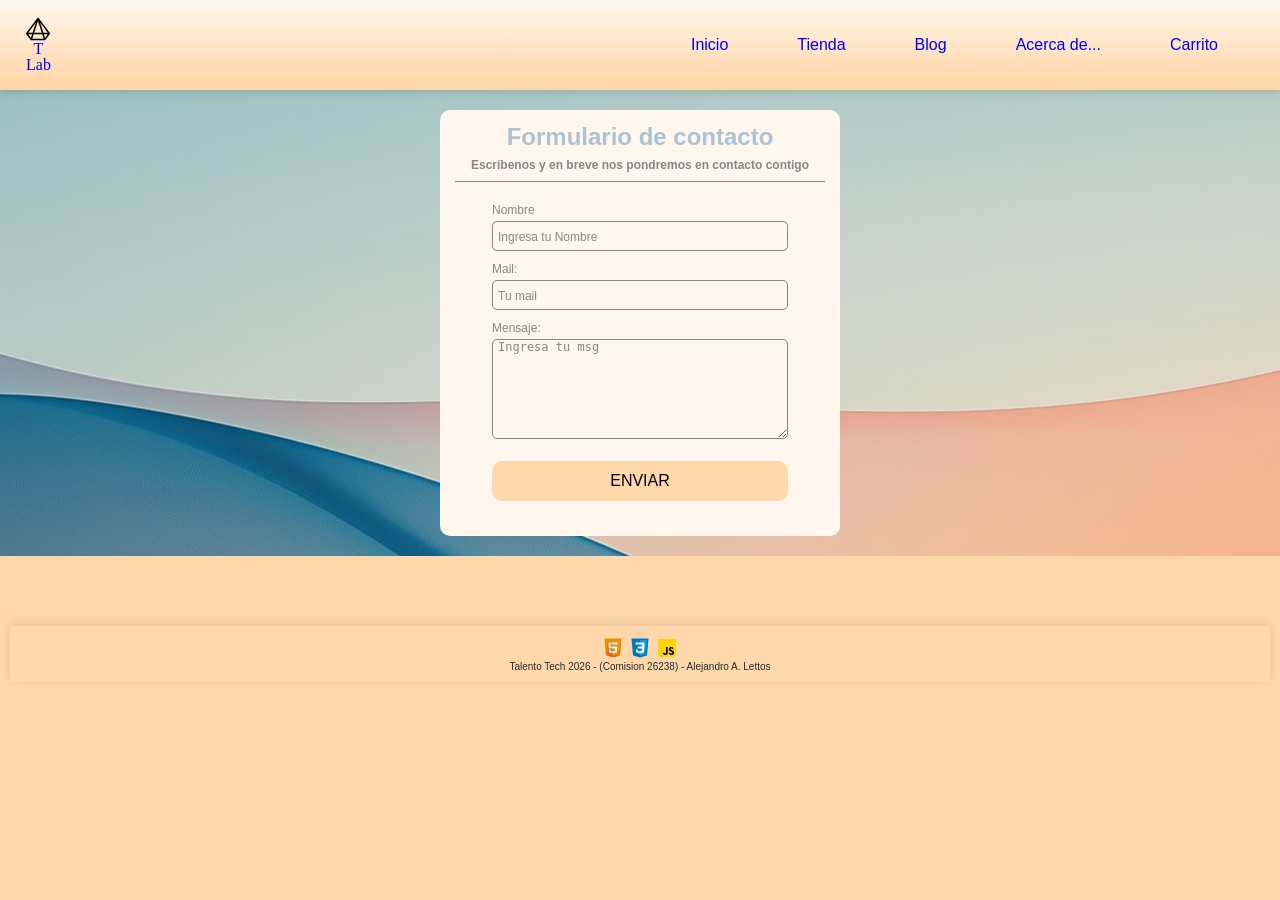
==== pages/contacto.html @ 17f5978a "preEntrega V1.2" ====
<!DOCTYPE html>
<html lang="en">

<head>
    <meta charset="UTF-8">
    <meta name="viewport" content="width=device-width, initial-scale=1.0">
    <title>Contacto</title>
    <link rel="stylesheet" href="../index.css">
</head>

<body>
    <header>
        <div class="hdr-cnt">

        </div>
        <nav class="nav-cnt">
            <div class="mnu-lgo">
                <a href="../index.html">
                    <div class="mnu-lgo-cnt"><img class="mnu-ico" src="../img/logo.svg" alt="Logo JS" width="24"
                            height="24"></div>
                    <div class="mnu-lgo-cnt">T</div>
                    <div class="mnu-lgo-cnt">Lab</div>
                </a>
            </div>
            <div class="mnu-cnt">
                <ul class="mnu-lst">
                    <li>
                        <a href="../index.html">Inicio</a>
                    </li>
                    <li>
                        <a href="../pages/plp.html">Tienda</a>
                    </li>
                    <li>
                        <a href="../pages/blog.html">Blog</a>
                    </li>
                    <li>
                        <a href="../pages/us.html">Acerca de...</a>
                    </li>
                    <li>
                        <a href="./pages/carrito.html">Carrito</a>
                    </li>
                </ul>
            </div>
        </nav>
    </header>

    <main>
        <section class="scn-cnt">
            <div class="frm-cnt">
                <form action="https://formspree.io/f/mjyvovvp" method="post">
                    <h1>Formulario de contacto</h1>
                    <h3>Escríbenos y en breve nos pondremos en contacto contigo</h3>
                    <div class="sep"></div>
                    <p>
                        <label for="nombre" class="lbl-nombre">Nombre</label>
                        <input type="text" id:"nombre" name="nombre" placeholder="Ingresa tu Nombre" required>
                    </p>
                    <p>
                        <label for="mail" class="lbl-mail">Mail:</label>
                        <input type="email" id:"mail" name="mail" placeholder="Tu mail" required>
                    </p>
                    <p>
                        <label for="msg" class="lbl-msg">Mensaje:</label>
                        <textarea type="text" id:"msg" name="msg" placeholder="Ingresa tu msg" required></textarea>
                    </p>
                    <button type="submit">Enviar</button>
                </form>
            </div>
        </section>
    </main>
    <footer class="ftr-cnt">
        <div class="ftr-scl">
            <i class="fab fa-instagram"></i>
            <i class="fab fa-twitter"></i>
            <i class="fab fa-facebook"></i>
            <i class="fab fa-google-plus-g"></i>
            <i class="fab fa-font-awesome"></i>
        </div>
        <div class="ftr-pay">
            <i class="fab fa-cc-visa"></i>
            <i class="fab fa-cc-amex"></i>
            <i class="fab fa-cc-mastercard"></i>
        </div>
        <div class="site-autor">
            <div>
                <img src="../img/icons8-html-5-48.png" alt="HTML" width="24" height="24">
                <img src="../img/icons8-css3-48.png" alt="CSS" width="24" height="24">
                <img src="../img/icons8-javascript-48.png" alt="JS" width="24" height="24">
            </div>
            <small>Talento Tech 2026 - (Comision 26238) - Alejandro A. Lettos</small>
        </div>
    </footer>
</body>

</html>
---- index.css ----
@import url('https://fonts.googleapis.com/css2?family=BBH+Bartle&family=Roboto+Mono:ital,wght@0,100..700;1,100..700&display=swap');

/* TABULA RASA CSS */
/* https://css-tricks.com/reboot-resets-reasoning/ */
/* http://meyerweb.com/eric/tools/css/reset/ */
/* https://html5doctor.com/html-5-reset-stylesheet/ */


* {
    margin: 0;
    padding: 0;
    border: 0;
    outline: 0;
    box-sizing: border-box;
    font-size: 100%;
    /* font: inherit; */
    vertical-align: baseline;
    background: transparent;
}

article,
aside,
details,
figcaption,
figure,
footer,
header,
hgroup,
menu,
nav,
section {
    display: block;
}


:root {

    --color-darkteal: #242E2D;
    --color-iceblue: #ADC2D3;
    --color-smoke: #848884;
    --color-pri: #fed7aa;
    --color-sec: #fff7ed;
    --color-hov: #09ff00;



}

/* HTML5 display-role reset for older browsers */
article,
aside,
details,
figcaption,
figure,
footer,
header,
hgroup,
menu,
nav,
section {
    display: block;
}

body {
    background-color: var(--color-pri);
    color: var(--color-darkteal);
    line-height: 1.0;
    font-family: 'Roboto', sans-serif !important;
}

nav,
ol,
ul {
    list-style: none;
}

a {
    text-decoration: none;
}


/* CLASES GENERICAS */

/* Clase para identificar Area para debug */
.showme {
    border: 1px dashed yellowgreen;
}

.showme1 {
    border: 1px dashed red;
}

.showme2 {
    border: 1px dashed blue;
}

/* Separador */
.sep {
    width: 100%;
    height: 0.5px;
    background-color: var(--color-smoke);
    margin-bottom: 20px;
}


/* Clases utilitarias de espaciado reutilizadas en varias secciones */
.section-p1 {
    padding: 40px 80px;
}

.section-m1 {
    margin: 40px 0;
}


/* Clases de Efecto Degradado para Texto */
.txt-fx1 {
    font-size: 72px;
    background: linear-gradient(to right, #1ab9e0, #0d22e4, #fc04c6);
    -webkit-background-clip: text;
    background-clip: text;
    -webkit-text-fill-color: transparent;
    color: transparent;
}

.txt-fx2 {
    font-size: 72px;
    background: -webkit-linear-gradient(var(--color-iceblue), var(--color-darkteal));
    -webkit-background-clip: text;
    background-clip: text;
    -webkit-text-fill-color: transparent;
    color: transparent;
}



/* ============================================================
   PAGE:    index.html
   TAGS:    header > toprow
   DESC:    TOPROW - Banner / Info
   ============================================================ */

header {
    position: sticky;
    top: 0;
    z-index: 999;
}

.trow-cnt {
    display: flex;
    justify-content: space-between;
    flex-wrap: nowrap;
    color: var(--color-iceblue);
    background-color: var(--color-darkteal);
    width: 100%;
    font-size: 14px;
}

.trow-bnr {
    flex: 1;
    display: flex;
    align-items: center;
    justify-content: center;
    padding: 3px 0;
    width: 85%;
}

.trow-hoy {
    display: flex;
    align-items: center;
    justify-content: center;
    padding: 0.5rem;
    width: 15%;
    border-left: 1px solid var(--color-iceblue);
}

#fecha,
#hora {
    font-weight: bold;
    font-size: 10px;
    color: var(--color-iceblue);
}

/* ============================================================
   PAGE:    index.html
   TAGS:    header > navbar
   DESC:    NAVBAR - Menu Opciones
   ============================================================ */

.nav-cnt {
    display: flex;
    justify-content: space-around;
    background: linear-gradient(to top, #fed7aa 10%, #fff7ed 100%);
    padding: 1rem;
    height: 90px;
    /* border: var(--color-iceblue) solid 1px; */
    box-shadow: 0 2px 8px rgba(0, 0, 0, 0.15);
    /* margin-bottom: 40px; */
}

.mnu-ico {
    rotate: 180deg;
}

.mnu-lgo {
    display: flex;
    flex: 1;
    justify-content: flex-start;
    flex-wrap: wrap;
    align-items: center;
    width: 50%;
    /* navbar Area Logo */
    padding: auto;
    margin-left: 10px;
    font-family: "BBH Bartle" !important;
    font-size: 16px;
    /* margin-bottom: 40px; */
}

.mnu-lgo-cnt {
    display: flex;
    justify-content: center;
    /* background: linear-gradient(to left, #fed7aa 30%, #fff7ed 70%); */
}


.mnu-cnt {
    display: flex;
    justify-content: flex-end;
    gap: 1rem;
    flex: 1;
    width: 50%;
}



.mnu-lst {
    display: flex;
    justify-content: space-between;
    gap: 15px;
    align-items: baseline;
    list-style: none;
    width: 90%;
    /* navbar resto Area Menu */
    padding: 5px;
    margin: auto;
}

.mnu-lst li {
    margin: 0 10px;
}

.mnu-lst a:hover {
    background-color: #fed7aa;
}


.mobile {
    display: none;
    align-items: center;
}


@media (max-width:768px) {
    .mnu-cnt {
        display: flex;
        flex-direction: column;
        align-items: flex-start;
        justify-content: flex-start;
        position: fixed;
        right: -300px;
        top: 0;
        height: 100vh;
        width: 300px;
        background-color: #ADC2D3;
        box-shadow: 0 40px 40px rgba(0, 0, 0, 0.1);
        transition: 0.3s;
    }

    .mnt-lst {
        margin-bottom: 25px;
    }

    .mobile {
        display: flex;
        align-items: center;

    }

    .mobile i {
        color: #ADC2D3;
        font-size: 24px;
        padding-left: 20px;
    }

    .active {
        right: 0;

    }

    .close {
        display: initial;
        position: absolute;
        top: 20px;
        left: 20px;
        font-size: 24px;
    }

}


/* ============================================================
   PAGE:    index.html
   TAGS:    footer > ...
   DESC:    FOOTER - Opciones
   ============================================================ */

.ftr-cnt {
    padding: 10px;
    margin-bottom: 5px;
}

.ftr-scl {
    margin-bottom: 5px;
}

.ftr-pay {
    margin-bottom: 40px;
}

.site-autor {
    box-shadow: 0 -2px 10px rgba(0, 0, 0, 0.1);
    /* border-top: var(--color-iceblue) solid 0.5px; */
    font-size: 10px;
    display: flex;
    flex-direction: column;
    justify-content: center;
    align-items: center;
    padding: 10px;
    width: 100%;
}



/* ============================================================
   PAGE:    contact.html
   TAGS:    main > section > form
   DESC:    Contact Form - Enlaza a FormsPree
   ============================================================ */


.scn-cnt {
    display: flex;
    justify-content: center;
    top: 0;
    left: 0;
    background-image: url("../img/FondoContacto.jpg");
    /* background-color: var(--color-darkteal); */
    margin-bottom: 20PX;
}

/*
.frm-cnt {
    display: flex;
    justify-content: center;
}
*/

.frm-cnt {
    width: 400px;
    height: auto;
    margin: 20px auto;
    border-radius: 10px;
    background-color: var(--color-sec);
    padding: 15px;
    text-align: center;
}


input {
    background-color: var(--color-sec);
    width: 80%;
    height: 30px;
    border-radius: 5px;
    border-style: solid;
    border-width: 1px;
    border-color: var(--color-smoke);
    margin-top: 5px;
    padding-left: 5px;
    margin-bottom: 10px;
}

input::placeholder {
    font-size: 12px;
    color: var(--color-smoke);
}

textarea::placeholder {
    font-size: 12px;
    color: var(--color-smoke);
}


textarea {
    background-color: var(--color-sec);
    width: 80%;
    height: 100px;
    border-radius: 5px;
    border-style: solid;
    border-width: 1px;
    border-color: var(--color-smoke);
    margin-top: 5px;
    padding-left: 5px;
    margin-bottom: 10px;
}


label {
    display: inline-block;
    /* float: center; */
    color: var(--color-smoke);
    font-size: 12px;
    text-align: left;
    width: 80%;
}


button {
    height: 40px;
    padding-left: 5px;
    padding-right: 5px;
    margin-bottom: 20px;
    margin-top: 10px;
    text-transform: uppercase;
    background-color: var(--color-pri);
    border-color: var(--color-smoke);
    border-style: solid;
    border-radius: 10px;
    width: 80%;
    cursor: pointer;
}

button p {
    color: #fff;
}

span {
    color: var(--color-iceblue);
}


.aviso {
    font-size: 13px;
    color: #0e0e0e;
}


h1 {
    font-size: 24px;
    /* text-align: center; */
    padding-bottom: 10px;
    color: var(--color-iceblue);
}

h3 {
    font-size: 12px;
    text-align: center;
    padding-bottom: 10px;
    color: var(--color-smoke);
}

form p {
    font-size: 14px;
    color: var(--color-darkteal);
    text-align: center;
}



/* ============================================================
   PAGE:    index.html
   TAGS:    main > section > HERO
   DESC:    Hero Section con imagen de fondo y texto destacado
   ============================================================ */


.main-hero {
    background-image: url('../img/hero1.png');
    height: 95vh;
    width: 100%;
    background-size: cover;
    padding: 20px;
    /* margin-bottom: 40px; */
}


.main-hero .hero-cnt {
    width: 50%;
    z-index: 1;
}

.main-hero .hero-cnt h4 {
    color: var(--color-iceblue);
    margin-bottom: 10px;
    font-size: 1rem;
    /* margin-bottom: 20px; */
}

.main-hero .hero-cnt h2 {
    color: var(--color-darkteal);
    font-size: 2.5rem;
    margin: 20px 0;

}

.main-hero .hero-cnt h1 {
    color: var(--color-iceblue);
    font-size: 3rem;
    /* margin-bottom: 20px; */
}

.main-hero .hero-cnt p {
    color: var(--color-smoke);
    /* margin-bottom: 30px; */
}

.main-hero .hero-cnt .hero-btn {
    background-color: var(--color-darkteal);
    color: var(--color-iceblue);
    padding: 10px 25px;
    border-radius: 5px;
    cursor: pointer;
    width: auto;
    margin: 20px 0;
}

.hero-btn:hover {
    border: 1px;
    border-style: solid;
    border-color:var(--color-iceblue);
}


@media (max-width:1024px) {
    .main-hero {
        padding: 0 40px;
        height: 70vh;
        justify-content: center;
        background-position: top center;
    }
    .hero-cnt {
        width: 50% ;
    }
  
    .main-hero .hero-cnt h4 {
        font-size: 0.5rem;
    }

    .main-hero .hero-cnt h3 {
        font-size: 1.5rem;
    }

    .main-hero .hero-cnt h2 {
        font-size: 2rem;
    }

}

/* ============================================================
   PAGE:    index.html
   TAGS:    main > section > PLP
   DESC:    Section con lista de cards de productos.
   ============================================================ */


.plp-cnt {
    display: flex;
    flex-wrap: wrap;
    gap: 20px;
    padding: 20px;
}

.plp-cards {
    display: flex;
    flex-direction: column;
    height: 200px;
    width: 300px;
    flex: 1 1 300px; /* Crece, se encoje, base 250px */
    /* max-width: 300px; */
    background: var(--color-sec);
    border-radius: 8px;
    box-shadow: 0 2px 5px rgba(0, 0, 0, 0.1);
}
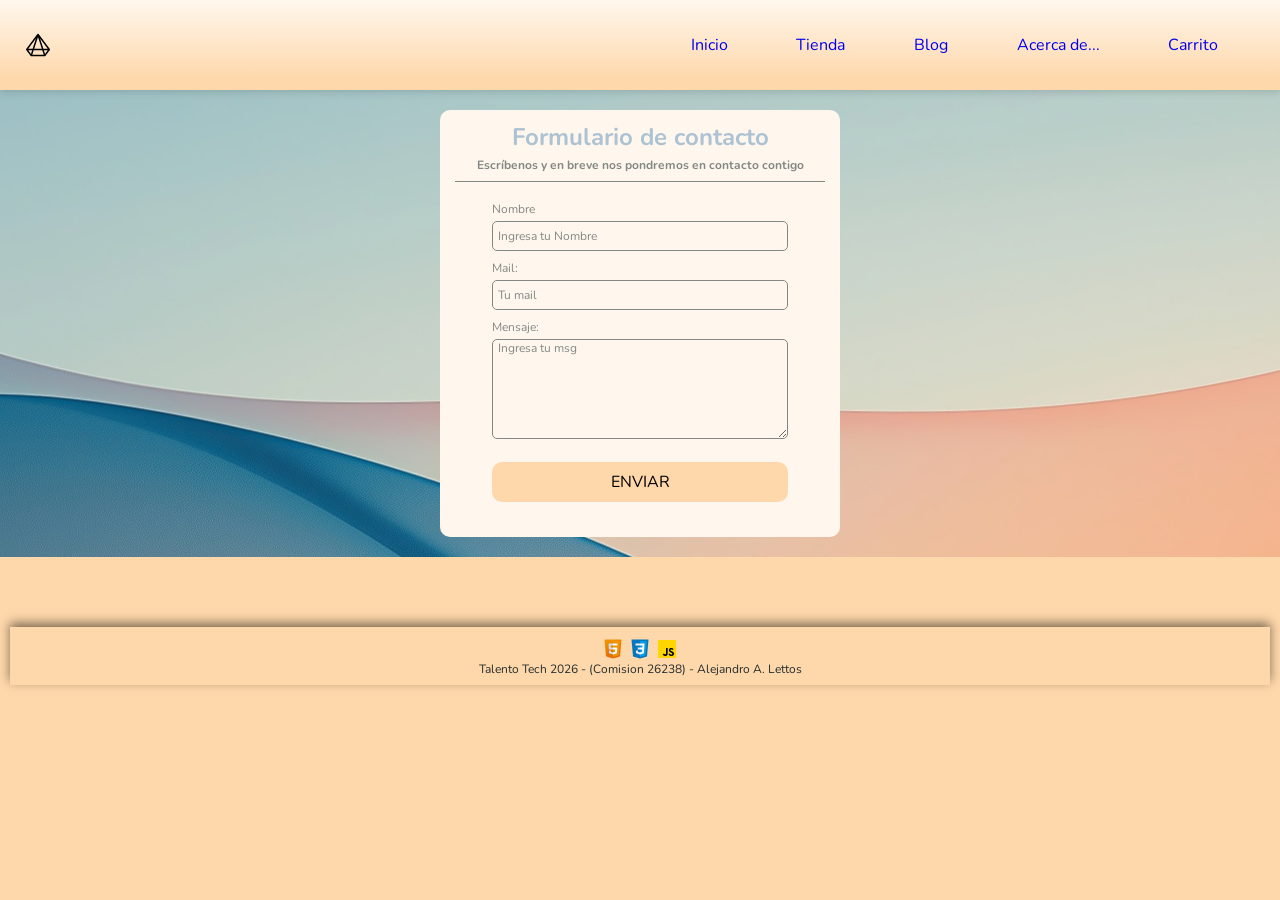
==== commit ba4bc892: "preEntrega - Checklist" ====
--- a/pages/contacto.html
+++ b/pages/contacto.html
@@ -18,8 +18,6 @@
                 <a href="../index.html">
                     <div class="mnu-lgo-cnt"><img class="mnu-ico" src="../img/logo.svg" alt="Logo JS" width="24"
                             height="24"></div>
-                    <div class="mnu-lgo-cnt">T</div>
-                    <div class="mnu-lgo-cnt">Lab</div>
                 </a>
             </div>
             <div class="mnu-cnt">
--- a/index.css
+++ b/index.css
@@ -1,4 +1,6 @@
-@import url('https://fonts.googleapis.com/css2?family=BBH+Bartle&family=Roboto+Mono:ital,wght@0,100..700;1,100..700&display=swap');
+@import url('https://fonts.googleapis.com/css2?family=Roboto+Mono:ital,wght@0,100..700;1,100..700&display=swap');
+@import url('https://fonts.googleapis.com/css2?family=Nunito:ital,wght@0,200..1000;1,200..1000&display=swap');
+
 
 /* TABULA RASA CSS */
 /* https://css-tricks.com/reboot-resets-reasoning/ */
@@ -16,6 +18,7 @@
     /* font: inherit; */
     vertical-align: baseline;
     background: transparent;
+    font-family: "Nunito", 'Roboto', sans-serif;
 }
 
 article,
@@ -116,6 +119,7 @@
 /* Clases de Efecto Degradado para Texto */
 .txt-fx1 {
     font-size: 72px;
+    font-weight: 750;
     background: linear-gradient(to right, #1ab9e0, #0d22e4, #fc04c6);
     -webkit-background-clip: text;
     background-clip: text;
@@ -149,19 +153,21 @@
 .trow-cnt {
     display: flex;
     justify-content: space-between;
+    align-items: center;
     flex-wrap: nowrap;
     color: var(--color-iceblue);
     background-color: var(--color-darkteal);
     width: 100%;
+    height: 30px;
     font-size: 14px;
 }
 
 .trow-bnr {
-    flex: 1;
+    /* flex: 1; */
     display: flex;
     align-items: center;
     justify-content: center;
-    padding: 3px 0;
+    padding: 0.5rem;
     width: 85%;
 }
 
@@ -209,11 +215,8 @@
     flex-wrap: wrap;
     align-items: center;
     width: 50%;
-    /* navbar Area Logo */
     padding: auto;
     margin-left: 10px;
-    font-family: "BBH Bartle" !important;
-    font-size: 16px;
     /* margin-bottom: 40px; */
 }
 
@@ -223,6 +226,9 @@
     /* background: linear-gradient(to left, #fed7aa 30%, #fff7ed 70%); */
 }
 
+.mnu-lgo-cnt a {
+    text-decoration: none;
+}
 
 .mnu-cnt {
     display: flex;
@@ -250,8 +256,12 @@
     margin: 0 10px;
 }
 
+.mnu-lst a {
+    text-decoration: none;
+}
 .mnu-lst a:hover {
     background-color: #fed7aa;
+    text-decoration: none;
 }
 
 
@@ -329,9 +339,9 @@
 }
 
 .site-autor {
-    box-shadow: 0 -2px 10px rgba(0, 0, 0, 0.1);
+    box-shadow: 0px -4px 10px rgba(0, 0, 0, 0.5);
     /* border-top: var(--color-iceblue) solid 0.5px; */
-    font-size: 10px;
+    font-size: 12px;
     display: flex;
     flex-direction: column;
     justify-content: center;
@@ -354,7 +364,7 @@
     justify-content: center;
     top: 0;
     left: 0;
-    background-image: url("../img/FondoContacto.jpg");
+    background-image: url("img/FondoContacto.jpg");
     /* background-color: var(--color-darkteal); */
     margin-bottom: 20PX;
 }
@@ -485,53 +495,54 @@
 
 
 .main-hero {
-    background-image: url('../img/hero1.png');
-    height: 95vh;
+    background-image: url('/img/hero1.png');
+    /* background-size: auto 300px; */
+    height: 75vh;
     width: 100%;
     background-size: cover;
-    padding: 20px;
+    padding: 10px 20px;
     /* margin-bottom: 40px; */
 }
 
 
-.main-hero .hero-cnt {
+.hero-cnt {
     width: 50%;
     z-index: 1;
 }
 
-.main-hero .hero-cnt h4 {
+.hero-cnt h4 {
     color: var(--color-iceblue);
     margin-bottom: 10px;
     font-size: 1rem;
     /* margin-bottom: 20px; */
 }
 
-.main-hero .hero-cnt h2 {
+.hero-cnt h2 {
     color: var(--color-darkteal);
     font-size: 2.5rem;
     margin: 20px 0;
 
 }
 
-.main-hero .hero-cnt h1 {
+.hero-cnt h1 {
     color: var(--color-iceblue);
     font-size: 3rem;
     /* margin-bottom: 20px; */
 }
 
-.main-hero .hero-cnt p {
+.hero-cnt p {
     color: var(--color-smoke);
     /* margin-bottom: 30px; */
 }
 
-.main-hero .hero-cnt .hero-btn {
+.hero-cnt .hero-btn {
     background-color: var(--color-darkteal);
     color: var(--color-iceblue);
     padding: 10px 25px;
     border-radius: 5px;
     cursor: pointer;
     width: auto;
-    margin: 20px 0;
+    margin: 15px 0;
 }
 
 .hero-btn:hover {
@@ -552,15 +563,15 @@
         width: 50% ;
     }
   
-    .main-hero .hero-cnt h4 {
+    .hero-cnt h4 {
         font-size: 0.5rem;
     }
 
-    .main-hero .hero-cnt h3 {
+    .hero-cnt h3 {
         font-size: 1.5rem;
     }
 
-    .main-hero .hero-cnt h2 {
+    .hero-cnt h2 {
         font-size: 2rem;
     }
 
@@ -568,25 +579,53 @@
 
 /* ============================================================
    PAGE:    index.html
-   TAGS:    main > section > PLP
-   DESC:    Section con lista de cards de productos.
+   TAGS:    main > section > PLP (Cards)
+   DESC:    Section con lista de cards de productos en el home.
    ============================================================ */
 
 
+.plp-cnt {
+    display: grid;
+    grid-template-columns: repeat(4, 1fr);
+    grid-template-rows: repeat(3, 225px);
+    gap: 24px;
+    margin-top: 40px;
+    margin-bottom: 40px;
+}
+
+.plp-cnt .plp-cards {
+    background-color: var(--color-pri);
+    /* border-radius: 5px; */
+    box-shadow: inset 0px 4px 10px rgba(0, 0, 0, 0.7);
+}
+
+.plp-cards:hover{
+    box-shadow: 0 0 15px var(--color-darkteal);
+}
+
+.plp-cards-video {
+    width: 225px;
+    height: 200px;
+}
+
+/*
 .plp-cnt {
     display: flex;
     flex-wrap: wrap;
     gap: 20px;
     padding: 20px;
 }
-
+*/
+
+/*
 .plp-cards {
     display: flex;
     flex-direction: column;
     height: 200px;
     width: 300px;
-    flex: 1 1 300px; /* Crece, se encoje, base 250px */
+    flex: 1 1 300px;
     /* max-width: 300px; */
+    /*
     background: var(--color-sec);
     border-radius: 8px;
     box-shadow: 0 2px 5px rgba(0, 0, 0, 0.1);
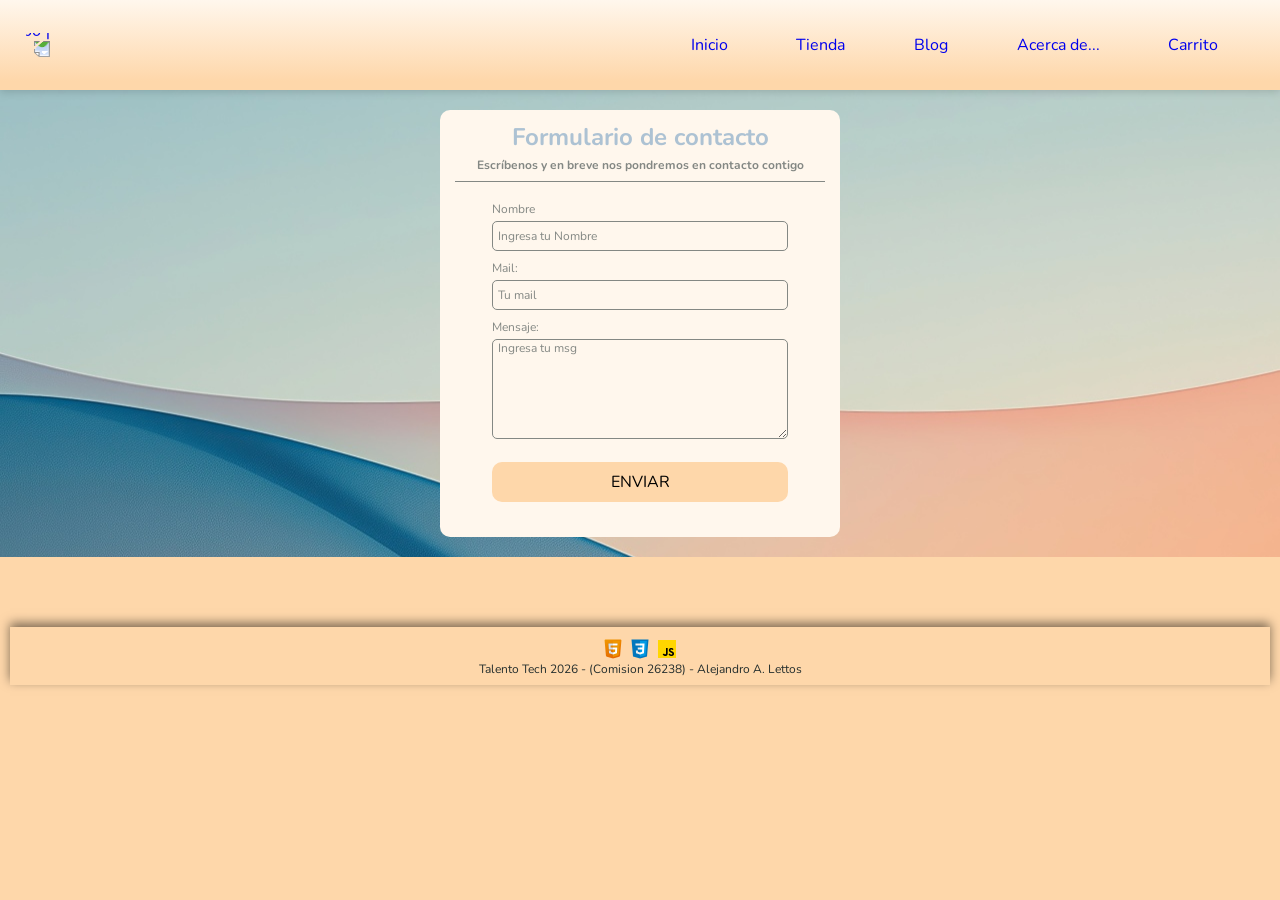
==== commit 710297ca: "preEntrega - Checklist4" ====
--- a/pages/contacto.html
+++ b/pages/contacto.html
@@ -16,7 +16,7 @@
         <nav class="nav-cnt">
             <div class="mnu-lgo">
                 <a href="../index.html">
-                    <div class="mnu-lgo-cnt"><img class="mnu-ico" src="../img/logo.svg" alt="Logo JS" width="24"
+                    <div class="mnu-lgo-cnt"><img class="mnu-ico" src="img/logo.svg" alt="Logo JS" width="24"
                             height="24"></div>
                 </a>
             </div>
--- a/index.css
+++ b/index.css
@@ -495,7 +495,7 @@
 
 
 .main-hero {
-    background-image: url('/img/hero1.png');
+    background-image: url("img/hero1.jpg");
     /* background-size: auto 300px; */
     height: 75vh;
     width: 100%;
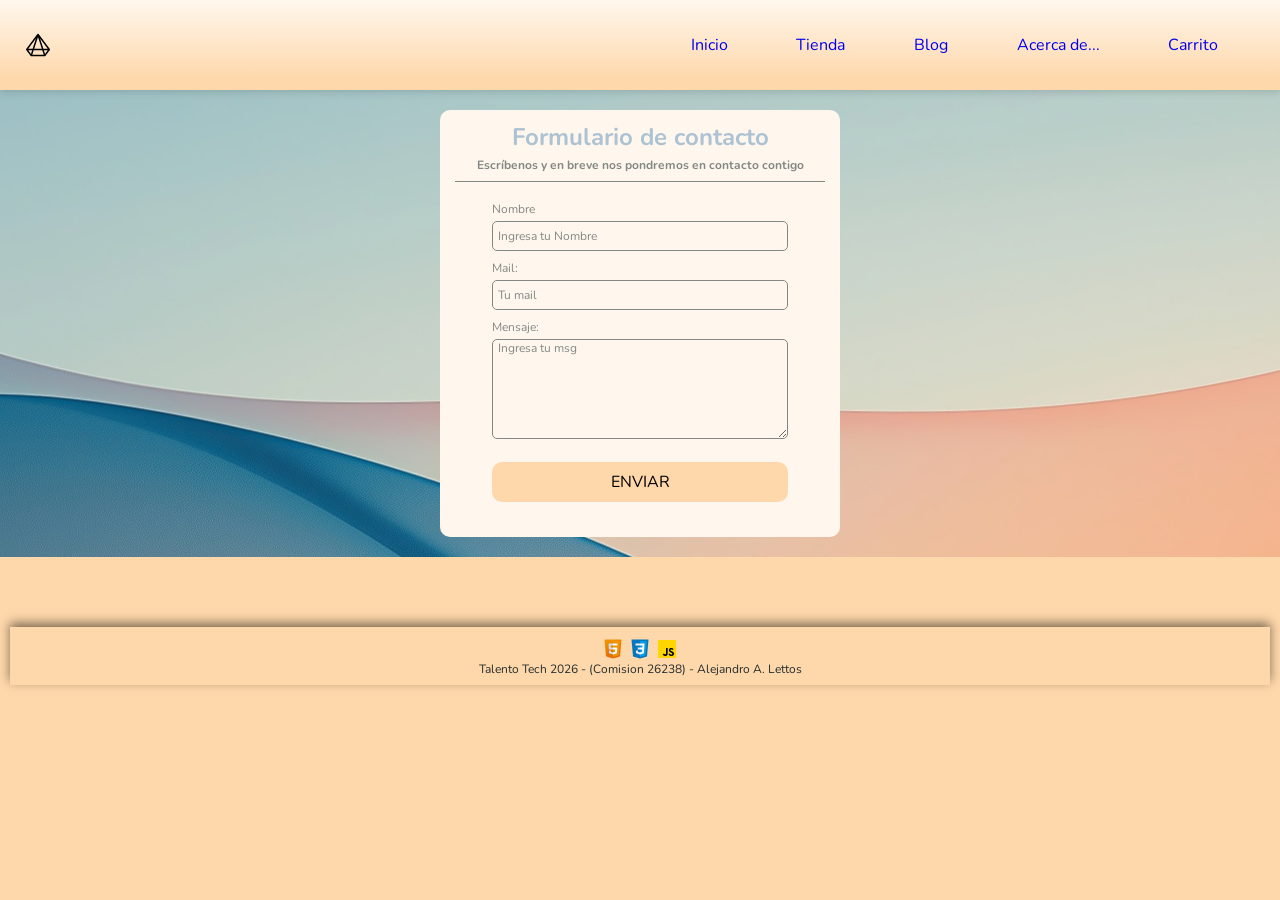
==== commit 79495d04: "preEntrega - Checklist5" ====
--- a/pages/contacto.html
+++ b/pages/contacto.html
@@ -15,9 +15,8 @@
         </div>
         <nav class="nav-cnt">
             <div class="mnu-lgo">
-                <a href="../index.html">
-                    <div class="mnu-lgo-cnt"><img class="mnu-ico" src="img/logo.svg" alt="Logo JS" width="24"
-                            height="24"></div>
+                <a href="./index.html">
+                    <div class="mnu-lgo-cnt"><img class="mnu-ico" src="../img/logo.svg" alt="Logo JS" width="24" height="24"></div>
                 </a>
             </div>
             <div class="mnu-cnt">
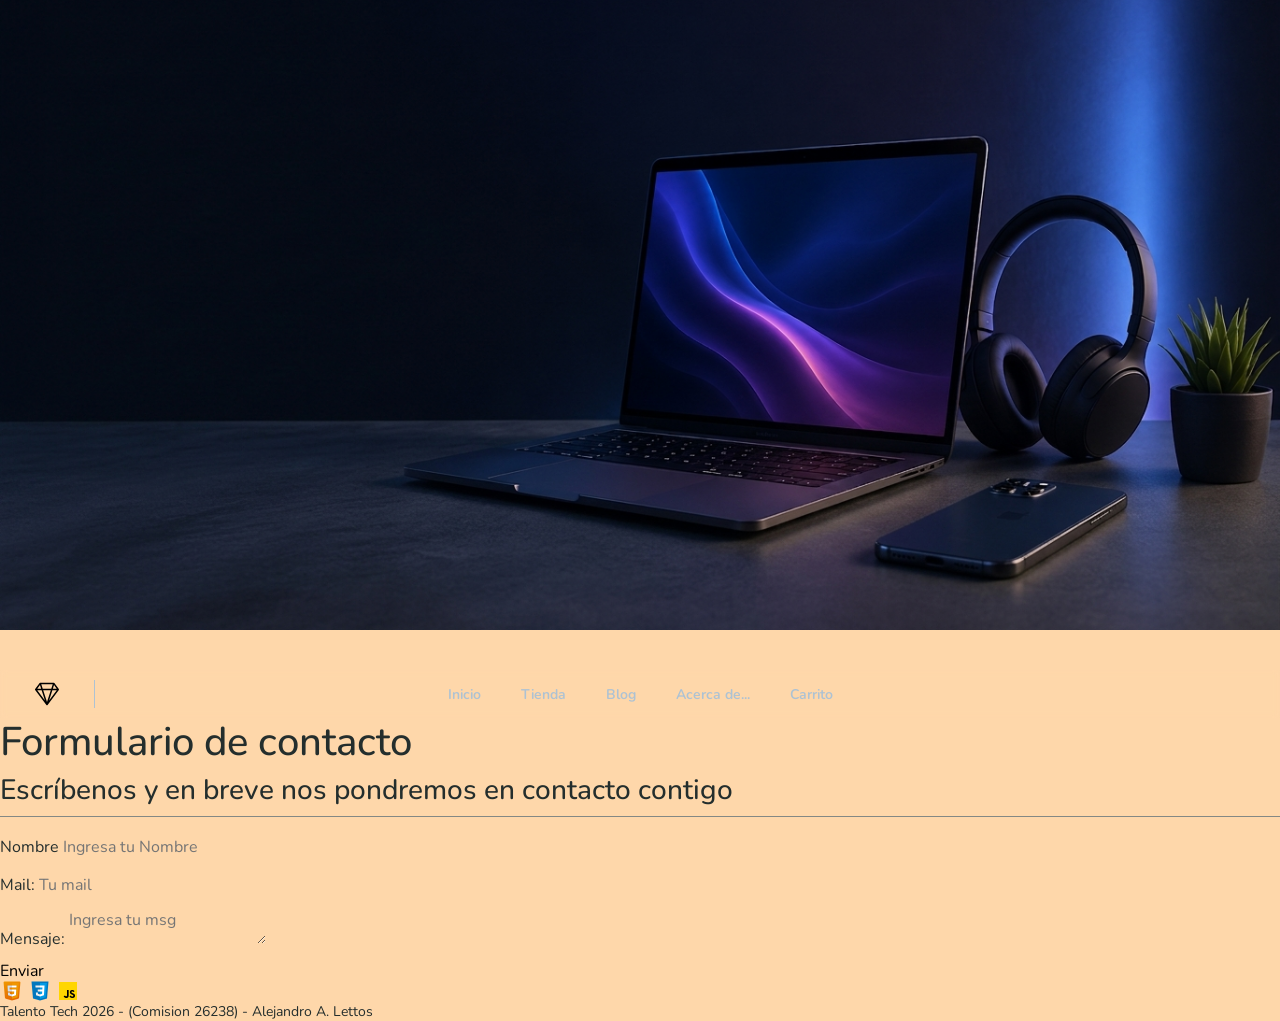
==== commit a92b339d: "Nueva Version TPFinal" ====
--- a/pages/contacto.html
+++ b/pages/contacto.html
@@ -4,6 +4,7 @@
 <head>
     <meta charset="UTF-8">
     <meta name="viewport" content="width=device-width, initial-scale=1.0">
+    <link href="https://cdn.jsdelivr.net/npm/bootstrap@5.3.8/dist/css/bootstrap.min.css" rel="stylesheet" integrity="sha384-sRIl4kxILFvY47J16cr9ZwB07vP4J8+LH7qKQnuqkuIAvNWLzeN8tE5YBujZqJLB" crossorigin="anonymous">
     <title>Contacto</title>
     <link rel="stylesheet" href="../index.css">
 </head>
@@ -15,7 +16,7 @@
         </div>
         <nav class="nav-cnt">
             <div class="mnu-lgo">
-                <a href="./index.html">
+                <a href="../index.html">
                     <div class="mnu-lgo-cnt"><img class="mnu-ico" src="../img/logo.svg" alt="Logo JS" width="24" height="24"></div>
                 </a>
             </div>
@@ -43,24 +44,24 @@
 
     <main>
         <section class="scn-cnt">
-            <div class="frm-cnt">
+            <div class="frm-cnt glass-card">
                 <form action="https://formspree.io/f/mjyvovvp" method="post">
                     <h1>Formulario de contacto</h1>
                     <h3>Escríbenos y en breve nos pondremos en contacto contigo</h3>
                     <div class="sep"></div>
                     <p>
                         <label for="nombre" class="lbl-nombre">Nombre</label>
-                        <input type="text" id:"nombre" name="nombre" placeholder="Ingresa tu Nombre" required>
+                        <input tabindex="1" type="text" id:"nombre" name="nombre" placeholder="Ingresa tu Nombre" required>
                     </p>
                     <p>
                         <label for="mail" class="lbl-mail">Mail:</label>
-                        <input type="email" id:"mail" name="mail" placeholder="Tu mail" required>
+                        <input tabindex="2" type="email" id:"mail" name="mail" placeholder="Tu mail" required>
                     </p>
                     <p>
                         <label for="msg" class="lbl-msg">Mensaje:</label>
-                        <textarea type="text" id:"msg" name="msg" placeholder="Ingresa tu msg" required></textarea>
+                        <textarea tabindex="3" type="text" id:"msg" name="msg" placeholder="Ingresa tu msg" required></textarea>
                     </p>
-                    <button type="submit">Enviar</button>
+                    <button tabindex="4" type="submit">Enviar</button>
                 </form>
             </div>
         </section>
--- a/index.css
+++ b/index.css
@@ -1,12 +1,41 @@
 @import url('https://fonts.googleapis.com/css2?family=Roboto+Mono:ital,wght@0,100..700;1,100..700&display=swap');
 @import url('https://fonts.googleapis.com/css2?family=Nunito:ital,wght@0,200..1000;1,200..1000&display=swap');
-
+@import url('https://fonts.googleapis.com/css2?family=Corinthia:wght@400;700&display=swap');
+@import url('https://fonts.googleapis.com/css2?family=Goldman:wght@400;700&display=swap');
+
+
+
+:root {
+    --color-darkteal: #242E2D;
+    --color-iceblue: #ADC2D3;
+    --color-smoke: #848884;
+    --color-pri: #fed7aa;
+    --color-sec: #fff7ed;
+    --color-hov: #09ff00;
+
+    /* Paleta de colores Pantene 2026 */
+    /* Pastel */
+    --color-CloudDancer: #F0EEE9;
+    --color-LemonIcing: #F5EBC8;
+    --color-NimbusCloud: #D5D5D7;
+    --color-RainDropsRoses: #EBD8DC;
+    --color-IceMeltd:#D4E4F1;
+    --color-PeachDust:#F0D8CC;
+    --color-AlmonstAqua:#CAD3C0;
+    --color-OrchidTint:#DAD3DB;
+    /* Oscuros */
+    --color-VeiliedVista:#C7E3CA;
+    --color-BalticSea:#7AB6D8;
+    --color-GoldenMist:#D6CD94;
+    --color-QuitViolet:#A793AC;
+    --color-CloudCover:#999393;
+    --color-Hematite:#746F69;
+    --color-BlueFusion:#496276;
+
+    --MaxWidth: 1920px;
+}
 
 /* TABULA RASA CSS */
-/* https://css-tricks.com/reboot-resets-reasoning/ */
-/* http://meyerweb.com/eric/tools/css/reset/ */
-/* https://html5doctor.com/html-5-reset-stylesheet/ */
-
 
 * {
     margin: 0;
@@ -21,65 +50,22 @@
     font-family: "Nunito", 'Roboto', sans-serif;
 }
 
-article,
-aside,
-details,
-figcaption,
-figure,
-footer,
-header,
-hgroup,
-menu,
-nav,
-section {
-    display: block;
-}
-
-
-:root {
-
-    --color-darkteal: #242E2D;
-    --color-iceblue: #ADC2D3;
-    --color-smoke: #848884;
-    --color-pri: #fed7aa;
-    --color-sec: #fff7ed;
-    --color-hov: #09ff00;
-
-
-
-}
-
-/* HTML5 display-role reset for older browsers */
-article,
-aside,
-details,
-figcaption,
-figure,
-footer,
-header,
-hgroup,
-menu,
-nav,
-section {
-    display: block;
-}
-
 body {
+    max-width: var(--MaxWidth);
+    margin-left: auto;
+    margin-right: auto;
+    width: 100%;      
     background-color: var(--color-pri);
     color: var(--color-darkteal);
     line-height: 1.0;
-    font-family: 'Roboto', sans-serif !important;
-}
-
-nav,
-ol,
-ul {
-    list-style: none;
-}
-
-a {
-    text-decoration: none;
-}
+    font-family: 'Nunito', 'Roboto', sans-serif;
+}
+
+/* HTML5 display-role reset for older browsers */
+article,aside,details,figcaption,figure,footer,header,hgroup,menu,nav,section {display: block;}
+nav,ol,ul {list-style: none;}
+a {text-decoration: none;}
+
 
 
 /* CLASES GENERICAS */
@@ -88,11 +74,9 @@
 .showme {
     border: 1px dashed yellowgreen;
 }
-
 .showme1 {
     border: 1px dashed red;
 }
-
 .showme2 {
     border: 1px dashed blue;
 }
@@ -110,7 +94,6 @@
 .section-p1 {
     padding: 40px 80px;
 }
-
 .section-m1 {
     margin: 40px 0;
 }
@@ -118,7 +101,7 @@
 
 /* Clases de Efecto Degradado para Texto */
 .txt-fx1 {
-    font-size: 72px;
+    font-size: 64px;
     font-weight: 750;
     background: linear-gradient(to right, #1ab9e0, #0d22e4, #fc04c6);
     -webkit-background-clip: text;
@@ -126,507 +109,250 @@
     -webkit-text-fill-color: transparent;
     color: transparent;
 }
-
 .txt-fx2 {
-    font-size: 72px;
-    background: -webkit-linear-gradient(var(--color-iceblue), var(--color-darkteal));
+    font-size: 56px;
+    background: linear-gradient(to bottom, var(--color-iceblue), var(--color-darkteal));
     -webkit-background-clip: text;
     background-clip: text;
     -webkit-text-fill-color: transparent;
     color: transparent;
 }
 
-
-
-/* ============================================================
-   PAGE:    index.html
-   TAGS:    header > toprow
-   DESC:    TOPROW - Banner / Info
-   ============================================================ */
-
-header {
+/* ============================================================
+   PAGE:    index.html
+   TAGS:    header > content
+   DESC:    Header - Box Container
+   ============================================================ */
+
+.hdr-cnt {
+    /* tamaño y posicionamiento */
+    width: 100%;
+    height: 100%;
+    min-height: 70vh;
+    position: relative;
+
+   
+    /* tipo de display */
+    display: grid;
+    grid-template-rows: 48px 70px auto;
+    grid-template-columns: repeat(12, 1fr);
+    grid-gap: 0px;
+
+    /* estilos de fondo y transiciones */
+    color: var(--color-iceblue);
+    background-image: url('img/hero0.jpg');
+    background-size: cover;
+    background-position: center;
+    background-repeat: no-repeat;
+    margin-bottom: 40px;
+    
+}   
+
+
+/* ============================================================
+   PAGE:    index.html
+   TAGS:    header > content > toprow
+   DESC:    TOPROW - Marca
+   ============================================================ */
+
+.trow-cnt {
+    grid-row: 1;
+    grid-column: 1 / span 12;
+    padding: 12px 16px;
+    background-color: transparent;
+    color: var(--color-iceblue);
+
+}
+
+.trow-brand {
+    padding-bottom: 10px;
+    font-size: 22px;
+    font-weight: 500;
+    text-align: center;
+    font-family: 'Goldman', 'Corinthia' !important;
+}
+
+/* ============================================================
+   PAGE:    index.html
+   TAGS:    header > content > mnu-ham
+   DESC:    NAVBAR - Menu Hamburguesa
+   ============================================================ */
+
+
+.mnu-ham {
+    position: absolute;
+    left: 25px;
+    display: none;
+    flex-direction: column;
+    gap: 5px;
+    background: none;
+    border: none;
+    cursor: pointer;
+    border-right: 1px solid var(--color-iceblue);
+    padding: 2px 35px 2px 10px;
+
+}
+
+.mnu-ham span {
+    width: 25px;
+    height: 3px;
+    background-color: white;
+    display: block;
+}
+
+/* Ver Seccion MediaQueries */
+
+
+
+
+/* ============================================================
+   PAGE:    index.html
+   TAGS:    header > content > navbar
+   DESC:    NAVBAR - Menu de Navegacion
+   ============================================================ */
+
+.nav-cnt {
+    /* HERENCIA */
+    grid-row: 2;
+    grid-column: 1 / 13;
+
+    /* TAMAÑO Y POSICIONAMIENTO */
+    width: 100%;
+    max-width: var(--MaxWidth);
+    margin: 0 auto;
+    padding: 1rem 2rem;
+    /* height: 60px; */
     position: sticky;
     top: 0;
-    z-index: 999;
-}
-
-.trow-cnt {
-    display: flex;
-    justify-content: space-between;
-    align-items: center;
-    flex-wrap: nowrap;
-    color: var(--color-iceblue);
-    background-color: var(--color-darkteal);
-    width: 100%;
-    height: 30px;
-    font-size: 14px;
-}
-
-.trow-bnr {
-    /* flex: 1; */
-    display: flex;
-    align-items: center;
-    justify-content: center;
-    padding: 0.5rem;
-    width: 85%;
-}
-
-.trow-hoy {
-    display: flex;
-    align-items: center;
-    justify-content: center;
-    padding: 0.5rem;
-    width: 15%;
-    border-left: 1px solid var(--color-iceblue);
-}
-
-#fecha,
-#hora {
-    font-weight: bold;
-    font-size: 10px;
-    color: var(--color-iceblue);
-}
-
-/* ============================================================
-   PAGE:    index.html
-   TAGS:    header > navbar
-   DESC:    NAVBAR - Menu Opciones
-   ============================================================ */
-
-.nav-cnt {
-    display: flex;
-    justify-content: space-around;
-    background: linear-gradient(to top, #fed7aa 10%, #fff7ed 100%);
-    padding: 1rem;
-    height: 90px;
-    /* border: var(--color-iceblue) solid 1px; */
-    box-shadow: 0 2px 8px rgba(0, 0, 0, 0.15);
-    /* margin-bottom: 40px; */
-}
-
-.mnu-ico {
-    rotate: 180deg;
-}
-
-.mnu-lgo {
-    display: flex;
-    flex: 1;
-    justify-content: flex-start;
-    flex-wrap: wrap;
-    align-items: center;
-    width: 50%;
-    padding: auto;
-    margin-left: 10px;
-    /* margin-bottom: 40px; */
-}
-
-.mnu-lgo-cnt {
-    display: flex;
-    justify-content: center;
-    /* background: linear-gradient(to left, #fed7aa 30%, #fff7ed 70%); */
-}
-
-.mnu-lgo-cnt a {
-    text-decoration: none;
-}
-
-.mnu-cnt {
-    display: flex;
-    justify-content: flex-end;
-    gap: 1rem;
-    flex: 1;
-    width: 50%;
-}
-
-
-
-.mnu-lst {
-    display: flex;
-    justify-content: space-between;
-    gap: 15px;
-    align-items: baseline;
-    list-style: none;
-    width: 90%;
-    /* navbar resto Area Menu */
-    padding: 5px;
-    margin: auto;
-}
-
-.mnu-lst li {
-    margin: 0 10px;
-}
-
-.mnu-lst a {
-    text-decoration: none;
-}
-.mnu-lst a:hover {
-    background-color: #fed7aa;
-    text-decoration: none;
-}
-
-
-.mobile {
-    display: none;
-    align-items: center;
-}
-
-
-@media (max-width:768px) {
-    .mnu-cnt {
-        display: flex;
-        flex-direction: column;
-        align-items: flex-start;
-        justify-content: flex-start;
-        position: fixed;
-        right: -300px;
-        top: 0;
-        height: 100vh;
-        width: 300px;
-        background-color: #ADC2D3;
-        box-shadow: 0 40px 40px rgba(0, 0, 0, 0.1);
-        transition: 0.3s;
-    }
-
-    .mnt-lst {
-        margin-bottom: 25px;
-    }
-
-    .mobile {
-        display: flex;
-        align-items: center;
-
-    }
-
-    .mobile i {
-        color: #ADC2D3;
-        font-size: 24px;
-        padding-left: 20px;
-    }
-
-    .active {
-        right: 0;
-
-    }
-
-    .close {
-        display: initial;
-        position: absolute;
-        top: 20px;
-        left: 20px;
-        font-size: 24px;
-    }
-
-}
-
-
-/* ============================================================
-   PAGE:    index.html
-   TAGS:    footer > ...
-   DESC:    FOOTER - Opciones
-   ============================================================ */
-
-.ftr-cnt {
-    padding: 10px;
-    margin-bottom: 5px;
-}
-
-.ftr-scl {
-    margin-bottom: 5px;
-}
-
-.ftr-pay {
-    margin-bottom: 40px;
-}
-
-.site-autor {
-    box-shadow: 0px -4px 10px rgba(0, 0, 0, 0.5);
-    /* border-top: var(--color-iceblue) solid 0.5px; */
-    font-size: 12px;
-    display: flex;
-    flex-direction: column;
+
+    /* TIPO DE DISPLAY */
+    display: flex;
+    flex-direction: row;
     justify-content: center;
     align-items: center;
-    padding: 10px;
+    
+    /* ESTILOS DE FONDO Y TRANSICIONES */
+    background: transparent;
+    backdrop-filter: blur(3px);
+    transition: all 0.3s ease;
+   
+    
+}
+
+.nav-cnt a {
+    color: var(--color-iceblue);
+    text-decoration: none;
+    font-weight: 650;
+    font-size: 14px;
+    transition: 0.3s;
+}
+.nav-cnt:hover {
+    background-color: var(--color-iceblue);
+    backdrop-filter: blur(8px);
+    
+}
+
+.nav-cnt:hover a {
+    color: var(--color-darkteal);
+    position: relative;
+}
+
+a::before {
+  content: '';
+  background:transparent;
+  position: absolute;
+  inset: 0;
+  border-bottom: 1px solid var(--color-darkteal);
+  transform: scale(0.8);
+  opacity: 0;
+  transition: transform 0.3s;
+}
+
+a:hover::before {
+  bottom: 0;
+  height: 100%;
+  transform: scale(1); opacity: 0.7;
+}
+
+.mnu-lgo {
+    display: flex;
+    flex-direction: column;
+    gap: 5px;
+    background: none;
+    border: none;
+    cursor: pointer;
+
+    position: absolute;
+    left: 25px;
+    border-right: 1px solid var(--color-iceblue);
+    padding: 2px 35px 2px 10px;
+}
+
+
+
+.mnu-cart {
+    position: absolute;
+    right: 25px;
+
+    display: flex;
+    align-items: center;
+
+    gap: 1rem;
+}
+
+.mnu-lst {
+    margin: 0;
+    padding: 0;
+
+    display: flex;
+    flex-direction: row;
+    gap: 2.5rem;
+    /* list-style: none; */
+    color: var(--color-iceblue);
+
+}
+
+
+
+/* ============================================================
+   PAGE:    index.html
+   TAGS:    header > content > hero
+   DESC:    HERO - Sección principal
+   ============================================================ */
+
+.hero-cnt {
+    grid-row: 3;
+    grid-column: 1 / 13;
     width: 100%;
-}
-
-
-
-/* ============================================================
-   PAGE:    contact.html
-   TAGS:    main > section > form
-   DESC:    Contact Form - Enlaza a FormsPree
-   ============================================================ */
-
-
-.scn-cnt {
-    display: flex;
-    justify-content: center;
-    top: 0;
-    left: 0;
-    background-image: url("img/FondoContacto.jpg");
-    /* background-color: var(--color-darkteal); */
-    margin-bottom: 20PX;
-}
-
-/*
-.frm-cnt {
-    display: flex;
-    justify-content: center;
-}
-*/
-
-.frm-cnt {
-    width: 400px;
-    height: auto;
-    margin: 20px auto;
-    border-radius: 10px;
-    background-color: var(--color-sec);
-    padding: 15px;
-    text-align: center;
-}
-
-
-input {
-    background-color: var(--color-sec);
-    width: 80%;
-    height: 30px;
-    border-radius: 5px;
-    border-style: solid;
-    border-width: 1px;
-    border-color: var(--color-smoke);
-    margin-top: 5px;
-    padding-left: 5px;
-    margin-bottom: 10px;
-}
-
-input::placeholder {
-    font-size: 12px;
-    color: var(--color-smoke);
-}
-
-textarea::placeholder {
-    font-size: 12px;
-    color: var(--color-smoke);
-}
-
-
-textarea {
-    background-color: var(--color-sec);
-    width: 80%;
-    height: 100px;
-    border-radius: 5px;
-    border-style: solid;
-    border-width: 1px;
-    border-color: var(--color-smoke);
-    margin-top: 5px;
-    padding-left: 5px;
-    margin-bottom: 10px;
-}
-
-
-label {
-    display: inline-block;
-    /* float: center; */
-    color: var(--color-smoke);
-    font-size: 12px;
-    text-align: left;
-    width: 80%;
-}
-
-
-button {
-    height: 40px;
-    padding-left: 5px;
-    padding-right: 5px;
-    margin-bottom: 20px;
-    margin-top: 10px;
-    text-transform: uppercase;
-    background-color: var(--color-pri);
-    border-color: var(--color-smoke);
-    border-style: solid;
-    border-radius: 10px;
-    width: 80%;
-    cursor: pointer;
-}
-
-button p {
-    color: #fff;
-}
-
-span {
-    color: var(--color-iceblue);
-}
-
-
-.aviso {
-    font-size: 13px;
-    color: #0e0e0e;
-}
-
-
-h1 {
-    font-size: 24px;
-    /* text-align: center; */
-    padding-bottom: 10px;
-    color: var(--color-iceblue);
-}
-
-h3 {
-    font-size: 12px;
-    text-align: center;
-    padding-bottom: 10px;
-    color: var(--color-smoke);
-}
-
-form p {
-    font-size: 14px;
-    color: var(--color-darkteal);
-    text-align: center;
-}
-
-
-
-/* ============================================================
-   PAGE:    index.html
-   TAGS:    main > section > HERO
-   DESC:    Hero Section con imagen de fondo y texto destacado
-   ============================================================ */
-
-
-.main-hero {
-    background-image: url("img/hero1.jpg");
-    /* background-size: auto 300px; */
-    height: 75vh;
-    width: 100%;
-    background-size: cover;
-    padding: 10px 20px;
-    /* margin-bottom: 40px; */
-}
-
-
-.hero-cnt {
-    width: 50%;
-    z-index: 1;
-}
-
-.hero-cnt h4 {
-    color: var(--color-iceblue);
-    margin-bottom: 10px;
-    font-size: 1rem;
-    /* margin-bottom: 20px; */
-}
-
-.hero-cnt h2 {
-    color: var(--color-darkteal);
-    font-size: 2.5rem;
-    margin: 20px 0;
-
-}
-
-.hero-cnt h1 {
-    color: var(--color-iceblue);
-    font-size: 3rem;
-    /* margin-bottom: 20px; */
-}
-
-.hero-cnt p {
-    color: var(--color-smoke);
-    /* margin-bottom: 30px; */
-}
-
-.hero-cnt .hero-btn {
-    background-color: var(--color-darkteal);
-    color: var(--color-iceblue);
-    padding: 10px 25px;
-    border-radius: 5px;
-    cursor: pointer;
-    width: auto;
-    margin: 15px 0;
-}
-
-.hero-btn:hover {
-    border: 1px;
-    border-style: solid;
-    border-color:var(--color-iceblue);
-}
-
-
-@media (max-width:1024px) {
-    .main-hero {
-        padding: 0 40px;
-        height: 70vh;
-        justify-content: center;
-        background-position: top center;
-    }
-    .hero-cnt {
-        width: 50% ;
-    }
+    height: 100%;
+    display: flex;
+    flex-direction: column;
+    /* justify-content: flex-end; */
+    align-items: top;
+    /* text-align: flex-start; */
+    padding: 1rem;
+}
+
+
+/* ============================================================
+   PAGE:    index.html
+   TAGS:    @mediaquery
+   DESC:    @mediqueries - Menu Hamburguesa
+   ============================================================ */
+
+
+/* --- Media Query (Mobile, Tablet) --- */
+@media (max-width: 768px) {
   
-    .hero-cnt h4 {
-        font-size: 0.5rem;
-    }
-
-    .hero-cnt h3 {
-        font-size: 1.5rem;
-    }
-
-    .hero-cnt h2 {
-        font-size: 2rem;
-    }
-
-}
-
-/* ============================================================
-   PAGE:    index.html
-   TAGS:    main > section > PLP (Cards)
-   DESC:    Section con lista de cards de productos en el home.
-   ============================================================ */
-
-
-.plp-cnt {
-    display: grid;
-    grid-template-columns: repeat(4, 1fr);
-    grid-template-rows: repeat(3, 225px);
-    gap: 24px;
-    margin-top: 40px;
-    margin-bottom: 40px;
-}
-
-.plp-cnt .plp-cards {
-    background-color: var(--color-pri);
-    /* border-radius: 5px; */
-    box-shadow: inset 0px 4px 10px rgba(0, 0, 0, 0.7);
-}
-
-.plp-cards:hover{
-    box-shadow: 0 0 15px var(--color-darkteal);
-}
-
-.plp-cards-video {
-    width: 225px;
-    height: 200px;
-}
-
-/*
-.plp-cnt {
-    display: flex;
-    flex-wrap: wrap;
-    gap: 20px;
-    padding: 20px;
-}
-*/
-
-/*
-.plp-cards {
-    display: flex;
-    flex-direction: column;
-    height: 200px;
-    width: 300px;
-    flex: 1 1 300px;
-    /* max-width: 300px; */
-    /*
-    background: var(--color-sec);
-    border-radius: 8px;
-    box-shadow: 0 2px 5px rgba(0, 0, 0, 0.1);
-}
+  .mnu-ham {
+    display: flex;
+  }
+
+   .mnu-lst {
+    display: none;
+   }
+
+   .mnu-lgo {
+    display: none;
+}
+}
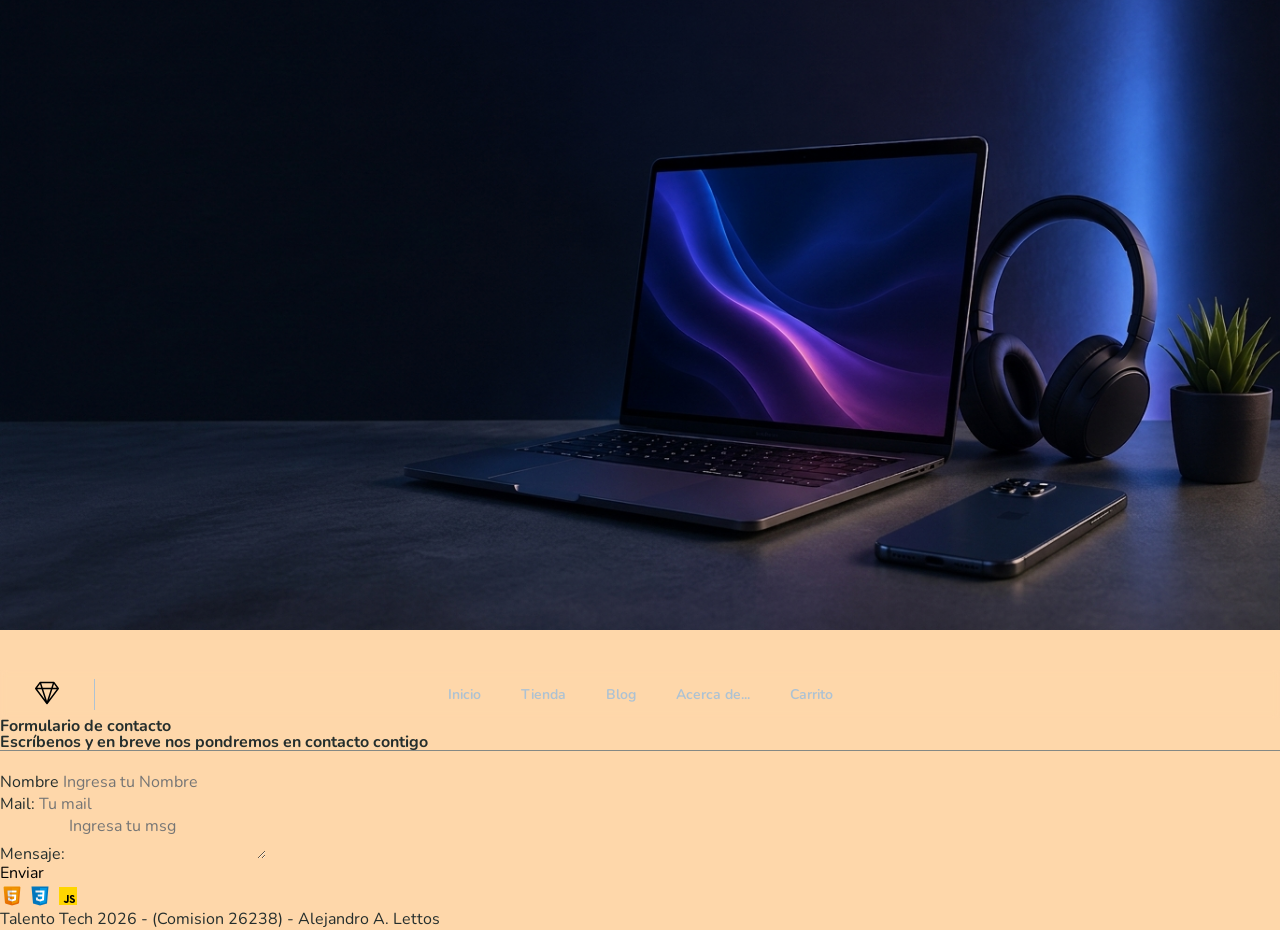
==== commit 2efac815: "Update 24/10 (new Branch newTP)" ====
--- a/pages/contacto.html
+++ b/pages/contacto.html
@@ -4,7 +4,6 @@
 <head>
     <meta charset="UTF-8">
     <meta name="viewport" content="width=device-width, initial-scale=1.0">
-    <link href="https://cdn.jsdelivr.net/npm/bootstrap@5.3.8/dist/css/bootstrap.min.css" rel="stylesheet" integrity="sha384-sRIl4kxILFvY47J16cr9ZwB07vP4J8+LH7qKQnuqkuIAvNWLzeN8tE5YBujZqJLB" crossorigin="anonymous">
     <title>Contacto</title>
     <link rel="stylesheet" href="../index.css">
 </head>
@@ -44,24 +43,24 @@
 
     <main>
         <section class="scn-cnt">
-            <div class="frm-cnt glass-card">
+            <div class="frm-cnt">
                 <form action="https://formspree.io/f/mjyvovvp" method="post">
                     <h1>Formulario de contacto</h1>
                     <h3>Escríbenos y en breve nos pondremos en contacto contigo</h3>
                     <div class="sep"></div>
                     <p>
                         <label for="nombre" class="lbl-nombre">Nombre</label>
-                        <input tabindex="1" type="text" id:"nombre" name="nombre" placeholder="Ingresa tu Nombre" required>
+                        <input type="text" id:"nombre" name="nombre" placeholder="Ingresa tu Nombre" required>
                     </p>
                     <p>
                         <label for="mail" class="lbl-mail">Mail:</label>
-                        <input tabindex="2" type="email" id:"mail" name="mail" placeholder="Tu mail" required>
+                        <input type="email" id:"mail" name="mail" placeholder="Tu mail" required>
                     </p>
                     <p>
                         <label for="msg" class="lbl-msg">Mensaje:</label>
-                        <textarea tabindex="3" type="text" id:"msg" name="msg" placeholder="Ingresa tu msg" required></textarea>
+                        <textarea type="text" id:"msg" name="msg" placeholder="Ingresa tu msg" required></textarea>
                     </p>
-                    <button tabindex="4" type="submit">Enviar</button>
+                    <button type="submit">Enviar</button>
                 </form>
             </div>
         </section>
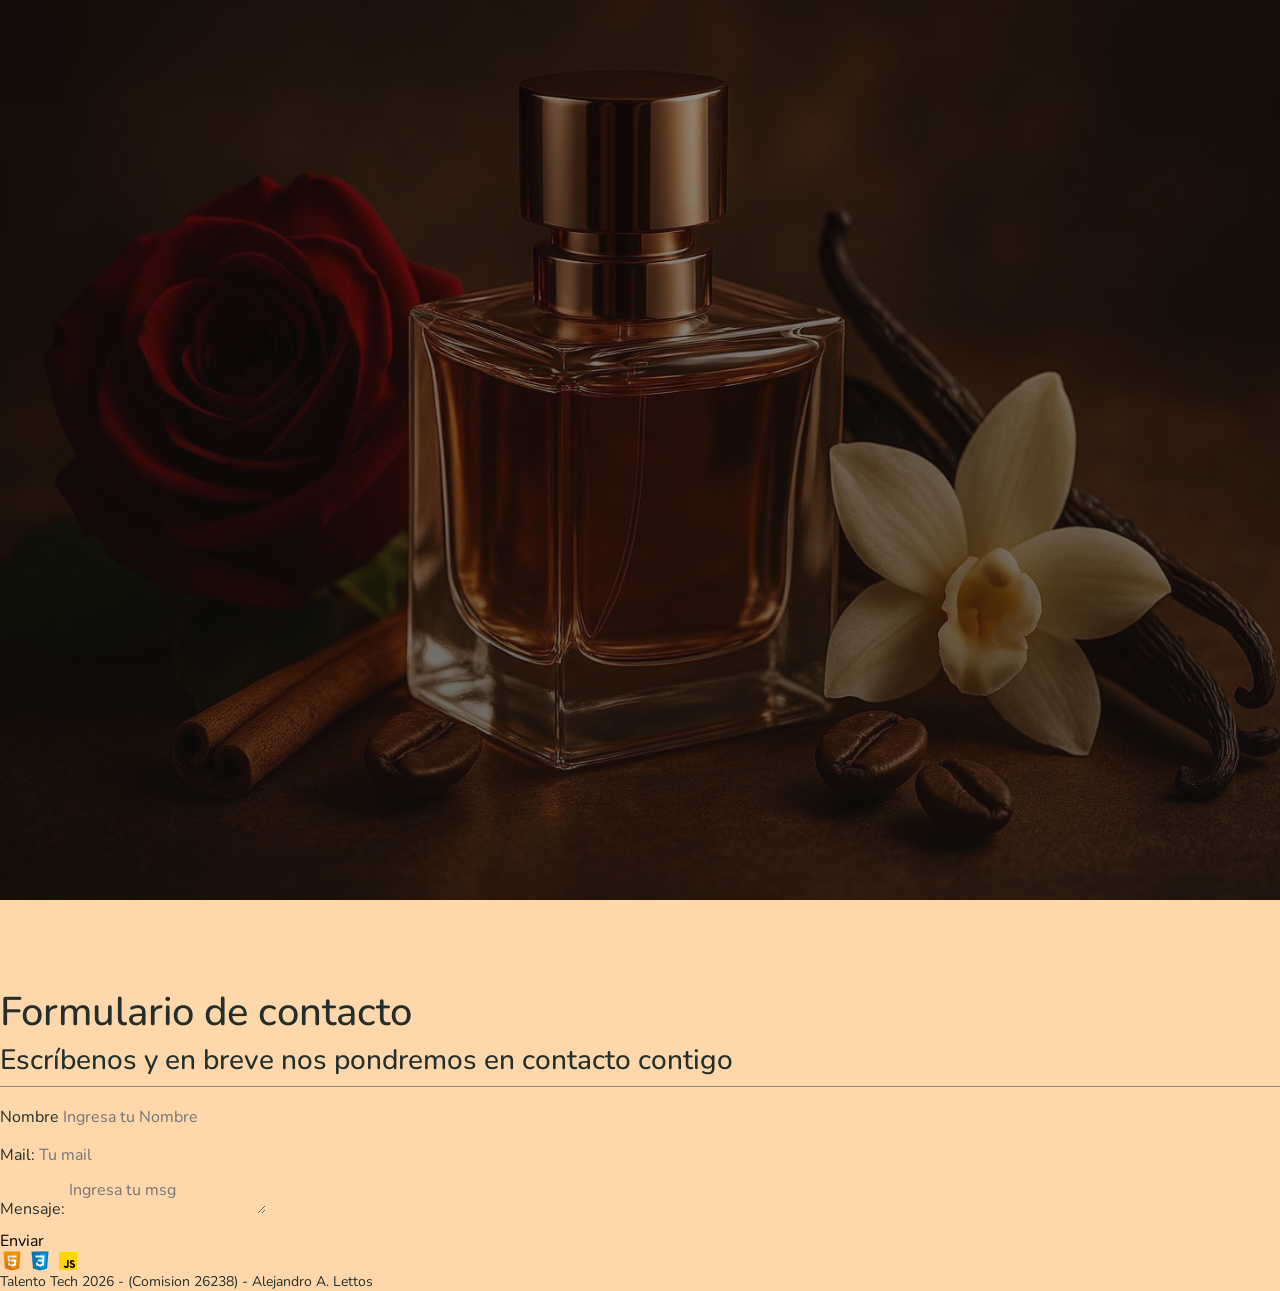
==== commit d9fe3c12: "preEntrega Final - Cambio Proyecto" ====
--- a/pages/contacto.html
+++ b/pages/contacto.html
@@ -4,6 +4,7 @@
 <head>
     <meta charset="UTF-8">
     <meta name="viewport" content="width=device-width, initial-scale=1.0">
+    <link href="https://cdn.jsdelivr.net/npm/bootstrap@5.3.8/dist/css/bootstrap.min.css" rel="stylesheet" integrity="sha384-sRIl4kxILFvY47J16cr9ZwB07vP4J8+LH7qKQnuqkuIAvNWLzeN8tE5YBujZqJLB" crossorigin="anonymous">
     <title>Contacto</title>
     <link rel="stylesheet" href="../index.css">
 </head>
@@ -43,24 +44,24 @@
 
     <main>
         <section class="scn-cnt">
-            <div class="frm-cnt">
+            <div class="frm-cnt glass-card">
                 <form action="https://formspree.io/f/mjyvovvp" method="post">
                     <h1>Formulario de contacto</h1>
                     <h3>Escríbenos y en breve nos pondremos en contacto contigo</h3>
                     <div class="sep"></div>
                     <p>
                         <label for="nombre" class="lbl-nombre">Nombre</label>
-                        <input type="text" id:"nombre" name="nombre" placeholder="Ingresa tu Nombre" required>
+                        <input tabindex="1" type="text" id:"nombre" name="nombre" placeholder="Ingresa tu Nombre" required>
                     </p>
                     <p>
                         <label for="mail" class="lbl-mail">Mail:</label>
-                        <input type="email" id:"mail" name="mail" placeholder="Tu mail" required>
+                        <input tabindex="2" type="email" id:"mail" name="mail" placeholder="Tu mail" required>
                     </p>
                     <p>
                         <label for="msg" class="lbl-msg">Mensaje:</label>
-                        <textarea type="text" id:"msg" name="msg" placeholder="Ingresa tu msg" required></textarea>
+                        <textarea tabindex="3" type="text" id:"msg" name="msg" placeholder="Ingresa tu msg" required></textarea>
                     </p>
-                    <button type="submit">Enviar</button>
+                    <button tabindex="4" type="submit">Enviar</button>
                 </form>
             </div>
         </section>
--- a/index.css
+++ b/index.css
@@ -12,6 +12,19 @@
     --color-pri: #fed7aa;
     --color-sec: #fff7ed;
     --color-hov: #09ff00;
+
+    /* Paleta de colores Perfumeria */
+
+    --color-MarronEspresso: #4b1f13;
+    --color-NegroCalido:#221812;
+    --color-Vainilla: #deab6d;
+    --color-Cobrizo: #75291a ;
+    --color-RojoPetalo: #d22b24; 
+    --color-DeeperWood: #3a2c1e;
+    --color-Gris1: #8c7c64;
+    --color-MarronClaro: #886c5c;
+    
+
 
     /* Paleta de colores Pantene 2026 */
     /* Pastel */
@@ -71,13 +84,13 @@
 /* CLASES GENERICAS */
 
 /* Clase para identificar Area para debug */
-.showme {
+.showme_verde {
     border: 1px dashed yellowgreen;
 }
-.showme1 {
+.showme_rojo {
     border: 1px dashed red;
 }
-.showme2 {
+.showme_azul {
     border: 1px dashed blue;
 }
 
@@ -101,16 +114,16 @@
 
 /* Clases de Efecto Degradado para Texto */
 .txt-fx1 {
-    font-size: 64px;
+    font-size: 48px;
     font-weight: 750;
-    background: linear-gradient(to right, #1ab9e0, #0d22e4, #fc04c6);
+    background: linear-gradient(to bottom, var(--color-Vainilla), var(--color-RojoPetalo));    /* , var(--color-iceblue)); */
     -webkit-background-clip: text;
     background-clip: text;
     -webkit-text-fill-color: transparent;
     color: transparent;
 }
 .txt-fx2 {
-    font-size: 56px;
+    font-size: 32px;
     background: linear-gradient(to bottom, var(--color-iceblue), var(--color-darkteal));
     -webkit-background-clip: text;
     background-clip: text;
@@ -128,7 +141,7 @@
     /* tamaño y posicionamiento */
     width: 100%;
     height: 100%;
-    min-height: 70vh;
+    min-height: 100vh;
     position: relative;
 
    
@@ -140,7 +153,7 @@
 
     /* estilos de fondo y transiciones */
     color: var(--color-iceblue);
-    background-image: url('img/hero0.jpg');
+    background-image: linear-gradient(rgba(19, 15, 13, 0.45),rgba(19, 15, 13, 0.65)),url('img/hero6.jpg');
     background-size: cover;
     background-position: center;
     background-repeat: no-repeat;
@@ -322,7 +335,7 @@
 
 .hero-cnt {
     grid-row: 3;
-    grid-column: 1 / 13;
+    grid-column: 2 / 12;
     width: 100%;
     height: 100%;
     display: flex;
@@ -333,6 +346,38 @@
     padding: 1rem;
 }
 
+.hero-txt {
+    width: 98%;
+    max-width: var(--MaxWidth);
+    margin: 10px;
+    padding: 1rem;
+    text-align: left;
+    color: var(--color-iceblue);
+}
+
+.hero-btn {
+    width: 98%;
+    max-width: var(--MaxWidth);
+    margin: 10px;
+    padding: 1rem;
+    text-align: left;
+    color: var(--color-iceblue);
+}
+
+.btn-comprar {
+    width: 100%;
+    padding: 14px;
+
+    background-color: var(--color-Vainilla);
+    color: var(--color-NegroCalido);
+
+    border: none;
+    cursor: pointer;
+
+    font-family: inherit;
+    font-size: 16px;
+    letter-spacing: 3px;
+}
 
 /* ============================================================
    PAGE:    index.html
